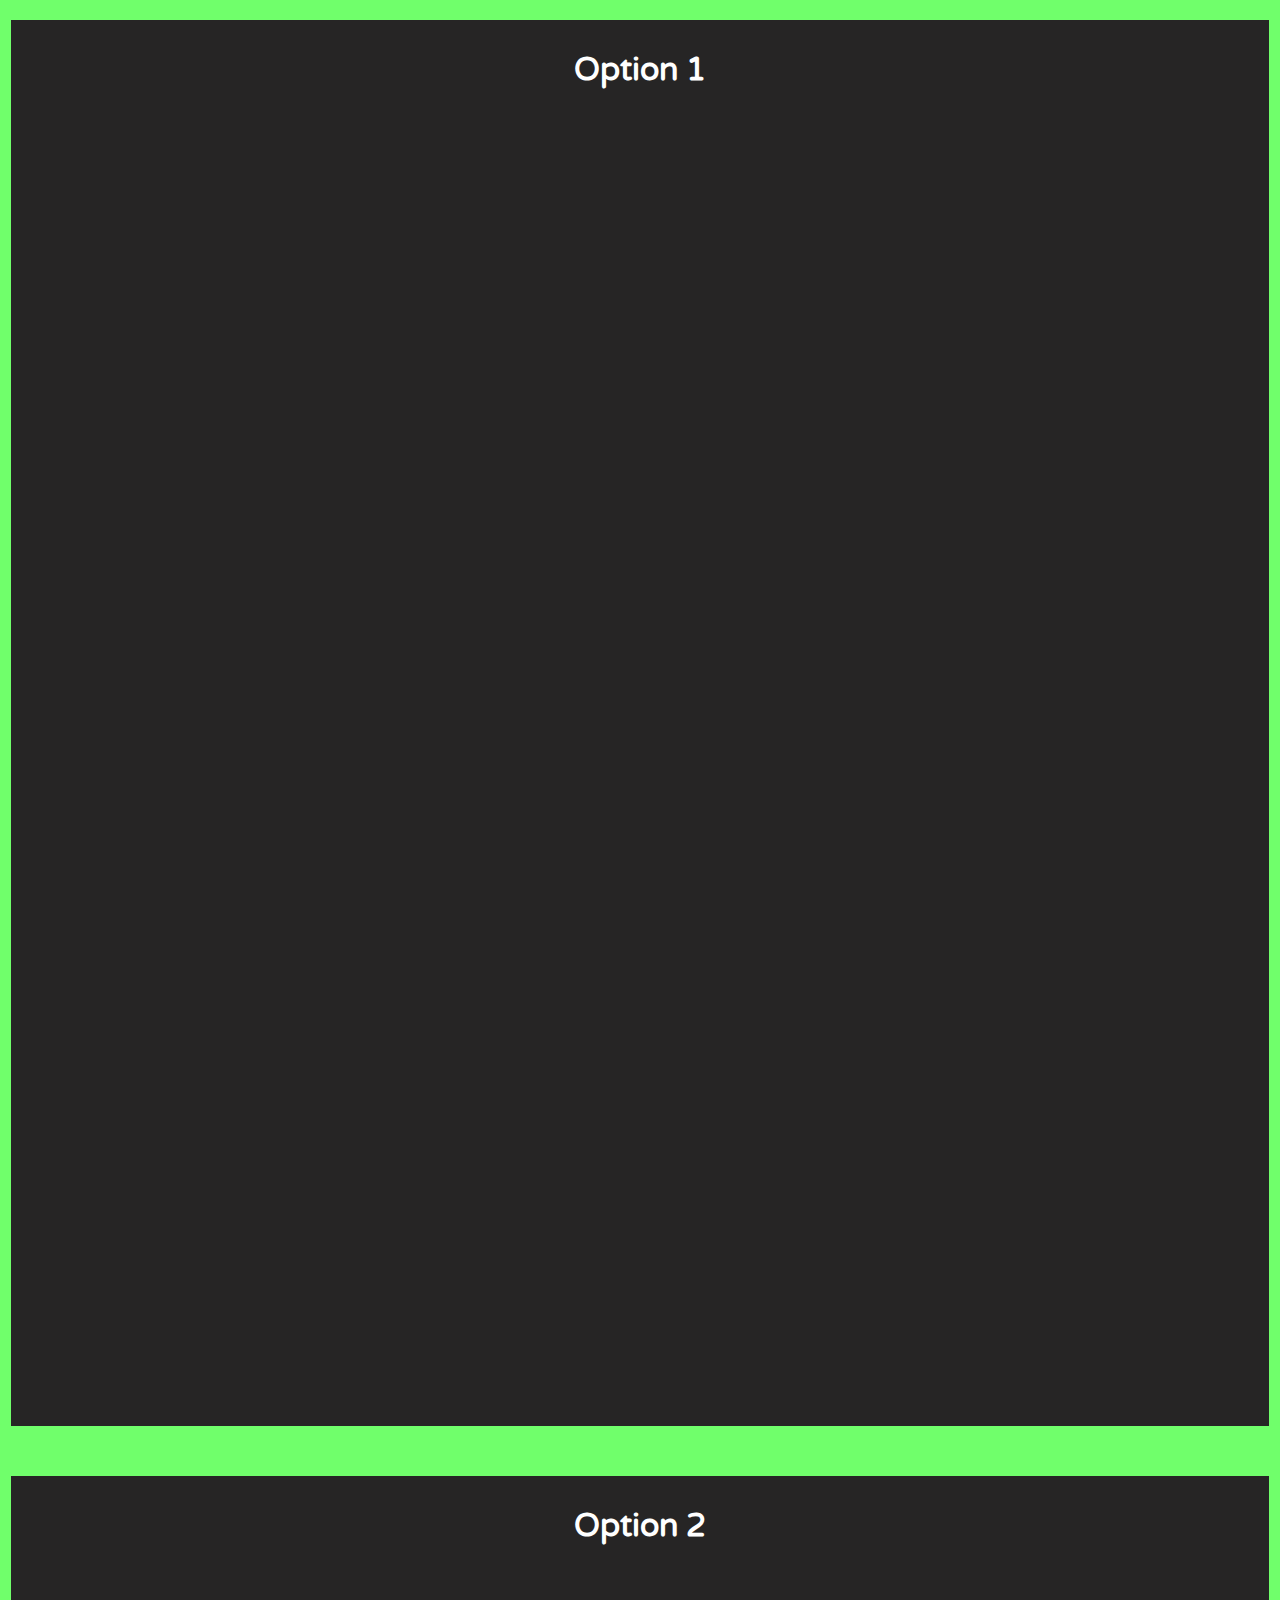
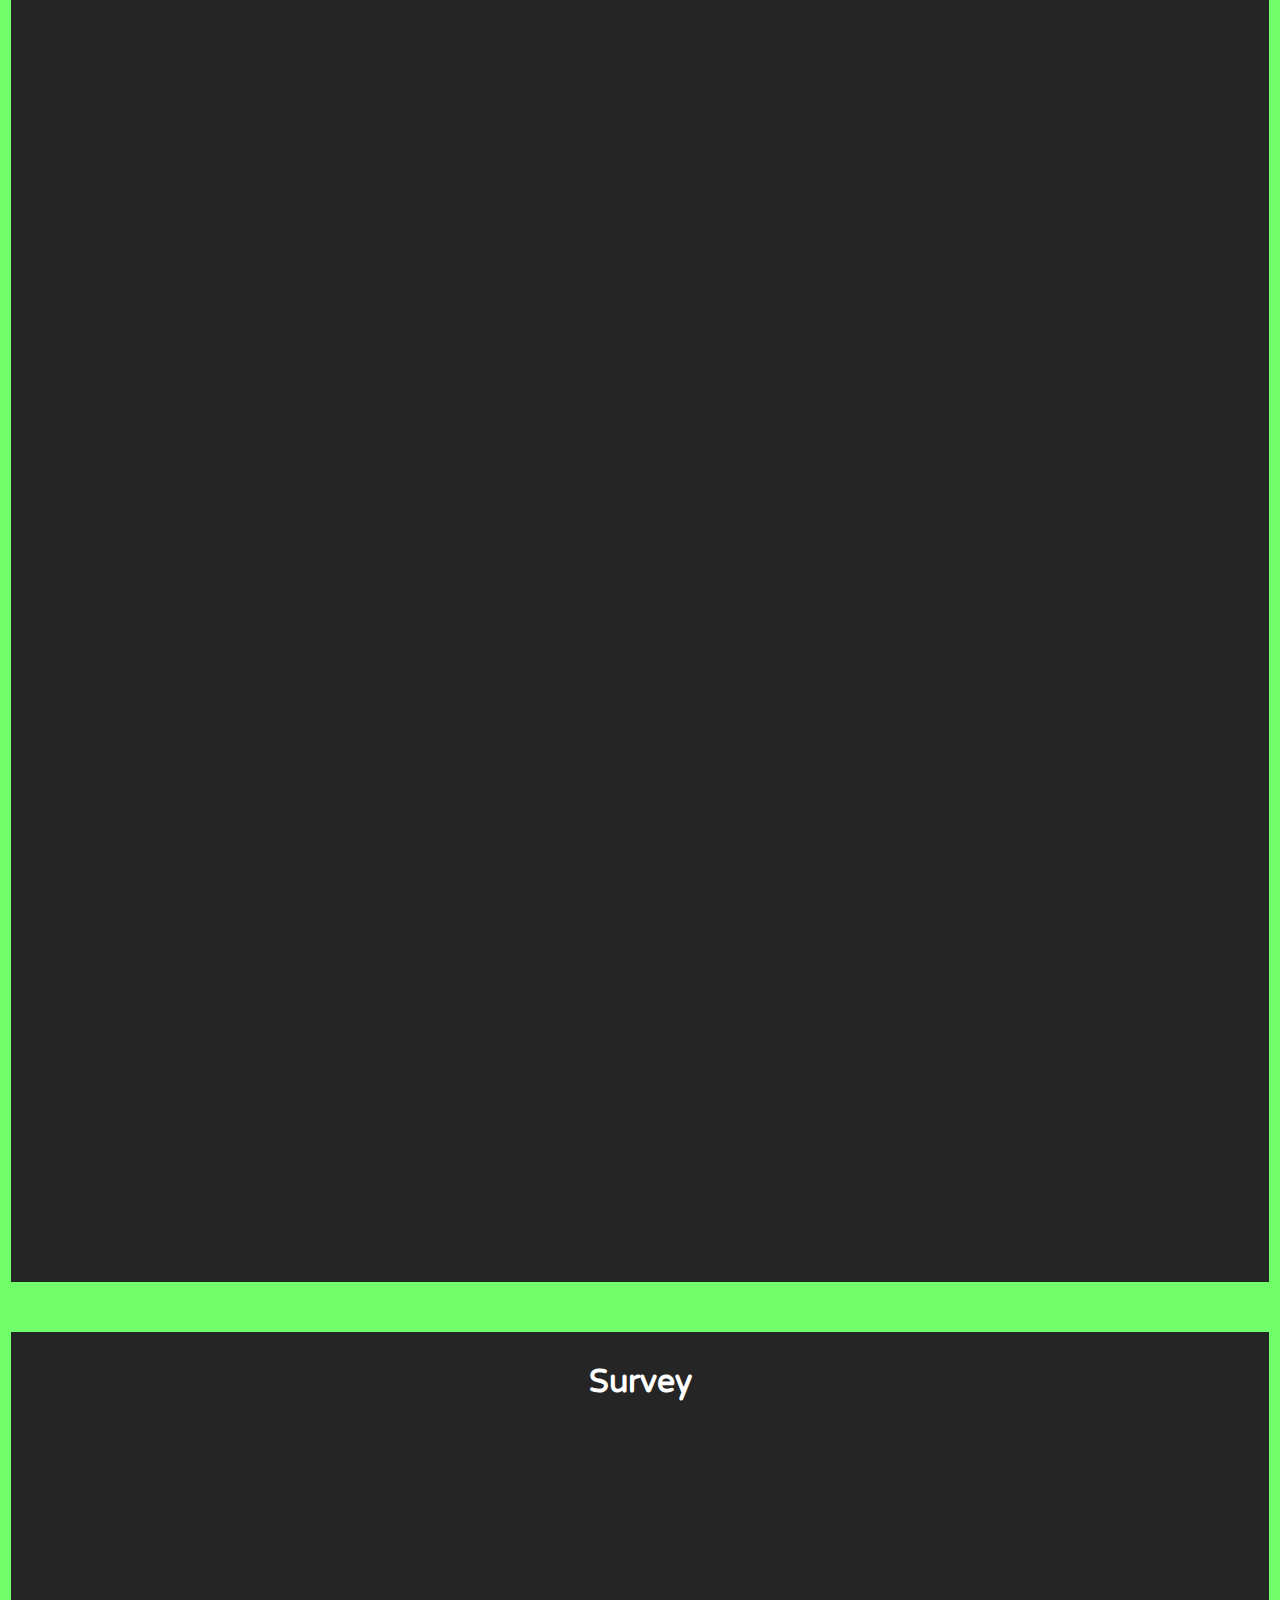
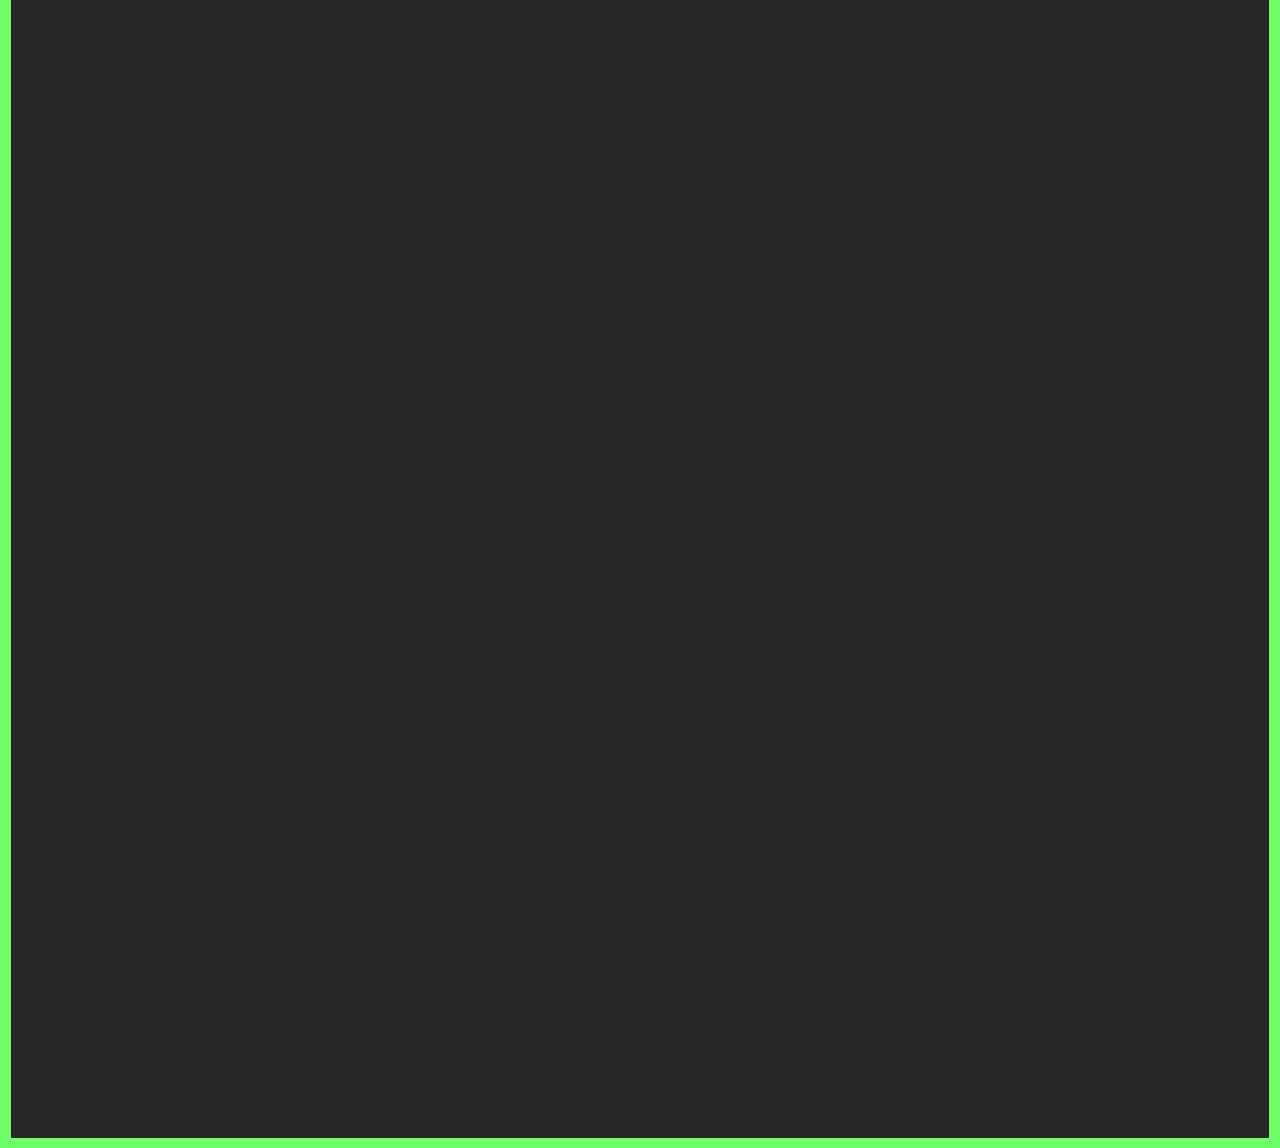
==== Survey.html @ 40f03c37 "5" ====
<!DOCTYPE html>
<html lang="en">
<head>
    <meta charset="UTF-8"/>
    <meta name="viewport" content="width=device-width">
    <link href="https://fonts.googleapis.com/css?family=Varela+Round&display=swap" rel="stylesheet">
    <title>Survey</title>
    <link rel="stylesheet" href="style.css">
</head>
<body>
<div class="container">
    <h1 margin-bottom="30px">Option 1</h1>
    <iframe height="1300px" frameborder="0" marginheight="0" marginwidth="0" margin-bottom="30%" src="https://dimaaltahir.github.io/a2experiment" name="myFrame">Loading...</iframe>
</div>

<br>

<div class="container">
    <h1 margin-bottom="30px">Option 2</h1>
    <iframe height="1300px" frameborder="0" marginheight="0" marginwidth="0" margin-bottom="30%" src="https://dimaaltahir.github.io/a2experiment1" name="myFrame">Loading...</iframe>
</div>

<br>

<div class="container">
    <h1 margin-bottom="30px">Survey</h1>
    <iframe height="1300px" frameborder="0" marginheight="0" marginwidth="0" margin-bottom="30%" src="https://docs.google.com/forms/d/e/1FAIpQLSfXjYRR8RNZg-0JL0l2yMdkjXeBXDRnUBycqafUMtczqeN0Uw/viewform?embedded=true">Loading...</iframe>
</div>


</body>
</html>
---- style.css ----
body{
    background: rgb(243,246,255);
    background: radial-gradient(circle, #70ff6b 0%, #70ff6b 100%);
    font-family:Varela Round;
    color: white;
    text-align: justify;
}

.framed{
}

h1{
    font-family:Varela Round;
    font-weight: bolder;
    text-align: center;
}

iframe{
    width: 100%;
}

.containerD{
    background-color: #262525;
    padding:10px;
    margin: auto;
    margin-bottom: 20px;
}

.container{
    text-align: center;
    background-color: #262525;
    padding:10px;
    margin: auto;
    margin-bottom: 10px;
    margin-top: 20px;
    width: 98%;
}

.main{
    width: 60%;
    margin-left: auto;
    margin-right: auto;
}
ul{
    text-align: left;
}

.btn {
    cursor: pointer;
    background-color: #70ff6b;
    color: #262525;
    font-size: 100%;
    text-align: center;
    border: none;
    display: inline-block;
    padding:5px;
    width: 50%;
    height: 50px;
    margin-right: auto;
    margin-left: auto;
}

.btn:hover{
    background-color: white;
    color: #262525;
}

@media
only screen and (max-width: 760px),
(min-device-width: 768px) and (max-device-width: 1024px)  {
    .main{
        width: 100%;
    }
    .containerD{
        width: 95%;
    }
    .container{
        width: 90%;
    }
}
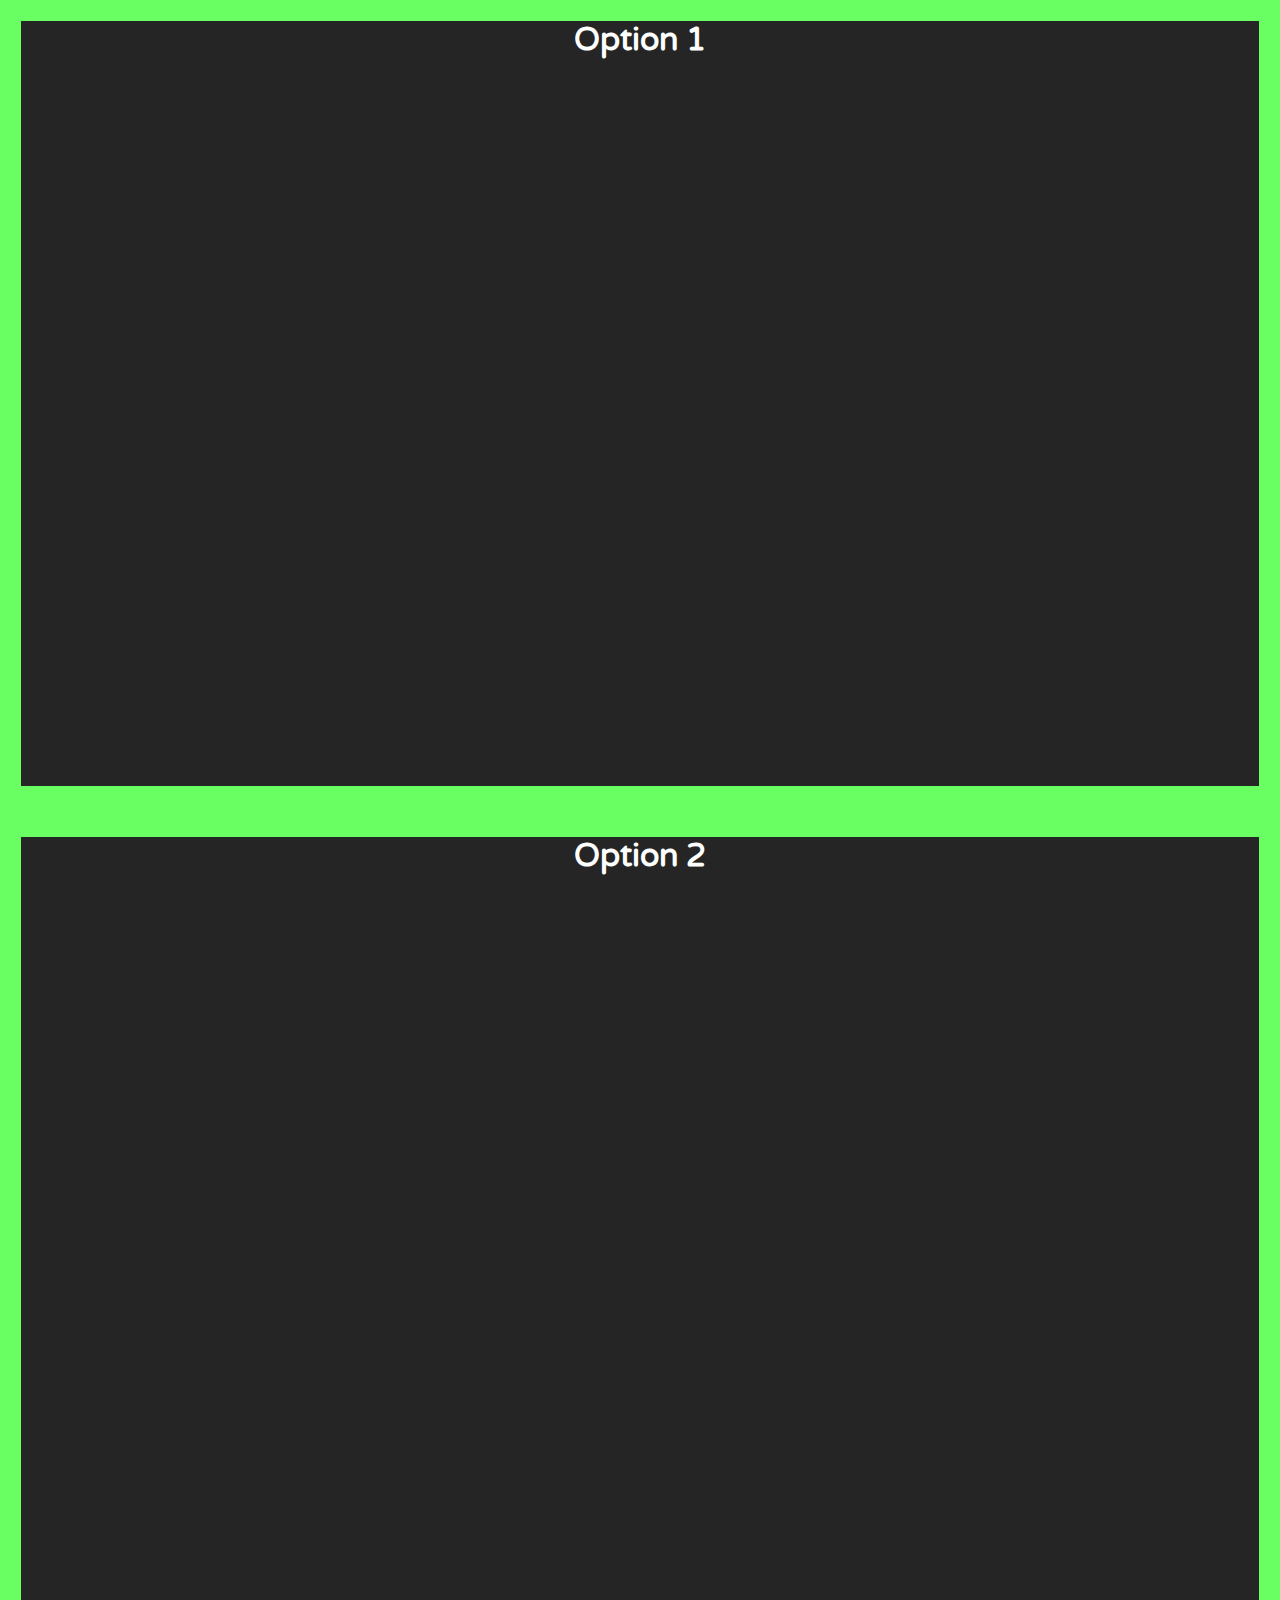
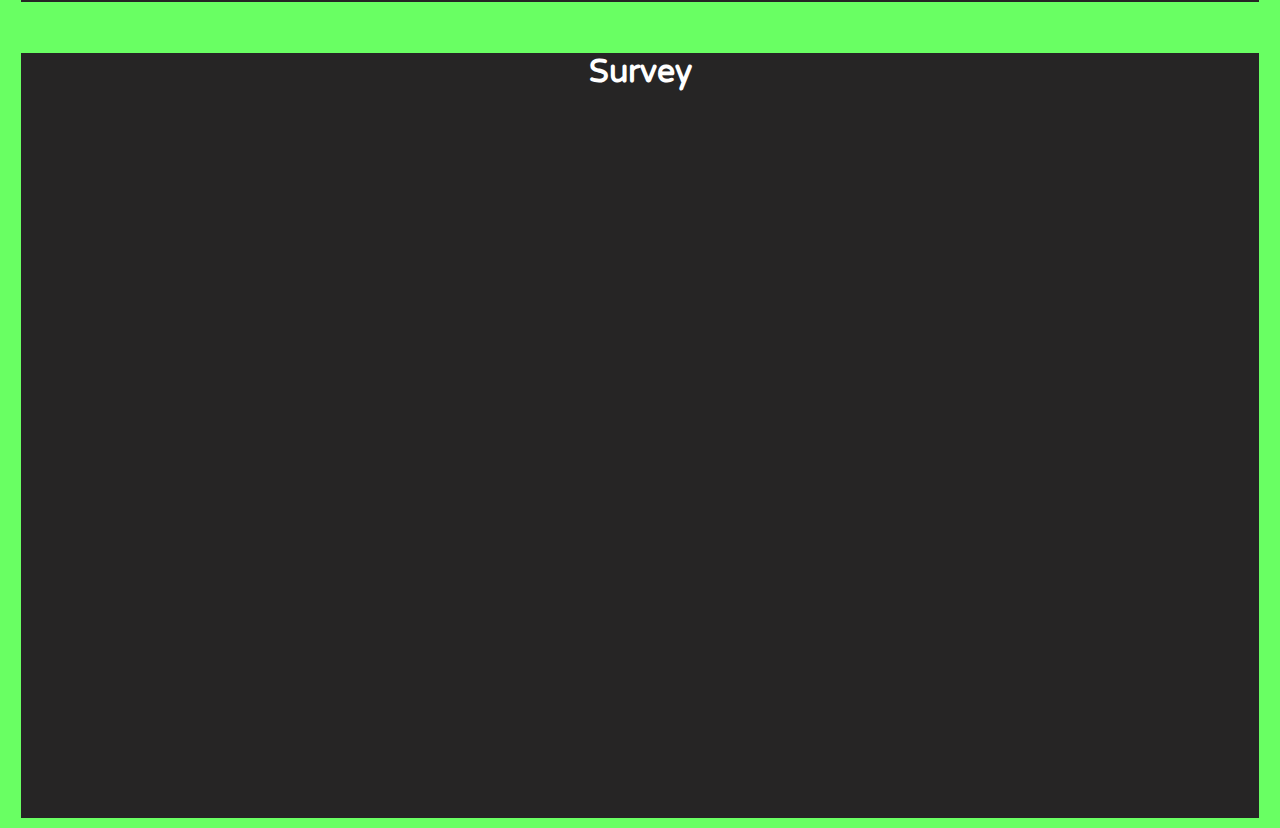
==== commit 0ba16d2d: "done?" ====
--- a/Survey.html
+++ b/Survey.html
@@ -10,21 +10,21 @@
 <body>
 <div class="container">
     <h1 margin-bottom="30px">Option 1</h1>
-    <iframe height="1300px" frameborder="0" marginheight="0" marginwidth="0" margin-bottom="30%" src="https://dimaaltahir.github.io/a2experiment" name="myFrame">Loading...</iframe>
+    <iframe height="700px" frameborder="0" marginheight="0" marginwidth="0" margin-bottom="30%" src="https://dimaaltahir.github.io/a2experiment" name="myFrame">Loading...</iframe>
 </div>
 
 <br>
 
 <div class="container">
     <h1 margin-bottom="30px">Option 2</h1>
-    <iframe height="1300px" frameborder="0" marginheight="0" marginwidth="0" margin-bottom="30%" src="https://dimaaltahir.github.io/a2experiment1" name="myFrame">Loading...</iframe>
+    <iframe height="700px" frameborder="0" marginheight="0" marginwidth="0" margin-bottom="30%" src="https://dimaaltahir.github.io/a2experiment1" name="myFrame">Loading...</iframe>
 </div>
 
 <br>
 
 <div class="container">
     <h1 margin-bottom="30px">Survey</h1>
-    <iframe height="1300px" frameborder="0" marginheight="0" marginwidth="0" margin-bottom="30%" src="https://docs.google.com/forms/d/e/1FAIpQLSfXjYRR8RNZg-0JL0l2yMdkjXeBXDRnUBycqafUMtczqeN0Uw/viewform?embedded=true">Loading...</iframe>
+    <iframe height="700px" frameborder="0" marginheight="0" marginwidth="0" margin-bottom="30%" src="https://docs.google.com/forms/d/e/1FAIpQLSfXjYRR8RNZg-0JL0l2yMdkjXeBXDRnUBycqafUMtczqeN0Uw/viewform?embedded=true">Loading...</iframe>
 </div>
 
 
--- a/style.css
+++ b/style.css
@@ -1,35 +1,22 @@
 body{
-    background: rgb(243,246,255);
-    background: radial-gradient(circle, #70ff6b 0%, #70ff6b 100%);
+    background: #69ff63;
     font-family:Varela Round;
     color: white;
     text-align: justify;
 }
 
-.framed{
-}
-
 h1{
-    font-family:Varela Round;
     font-weight: bolder;
     text-align: center;
 }
 
 iframe{
-    width: 100%;
-}
-
-.containerD{
-    background-color: #262525;
-    padding:10px;
-    margin: auto;
-    margin-bottom: 20px;
+    width: 98%;
 }
 
 .container{
     text-align: center;
     background-color: #262525;
-    padding:10px;
     margin: auto;
     margin-bottom: 10px;
     margin-top: 20px;
@@ -47,7 +34,7 @@
 
 .btn {
     cursor: pointer;
-    background-color: #70ff6b;
+    background-color: #69ff63;
     color: #262525;
     font-size: 100%;
     text-align: center;
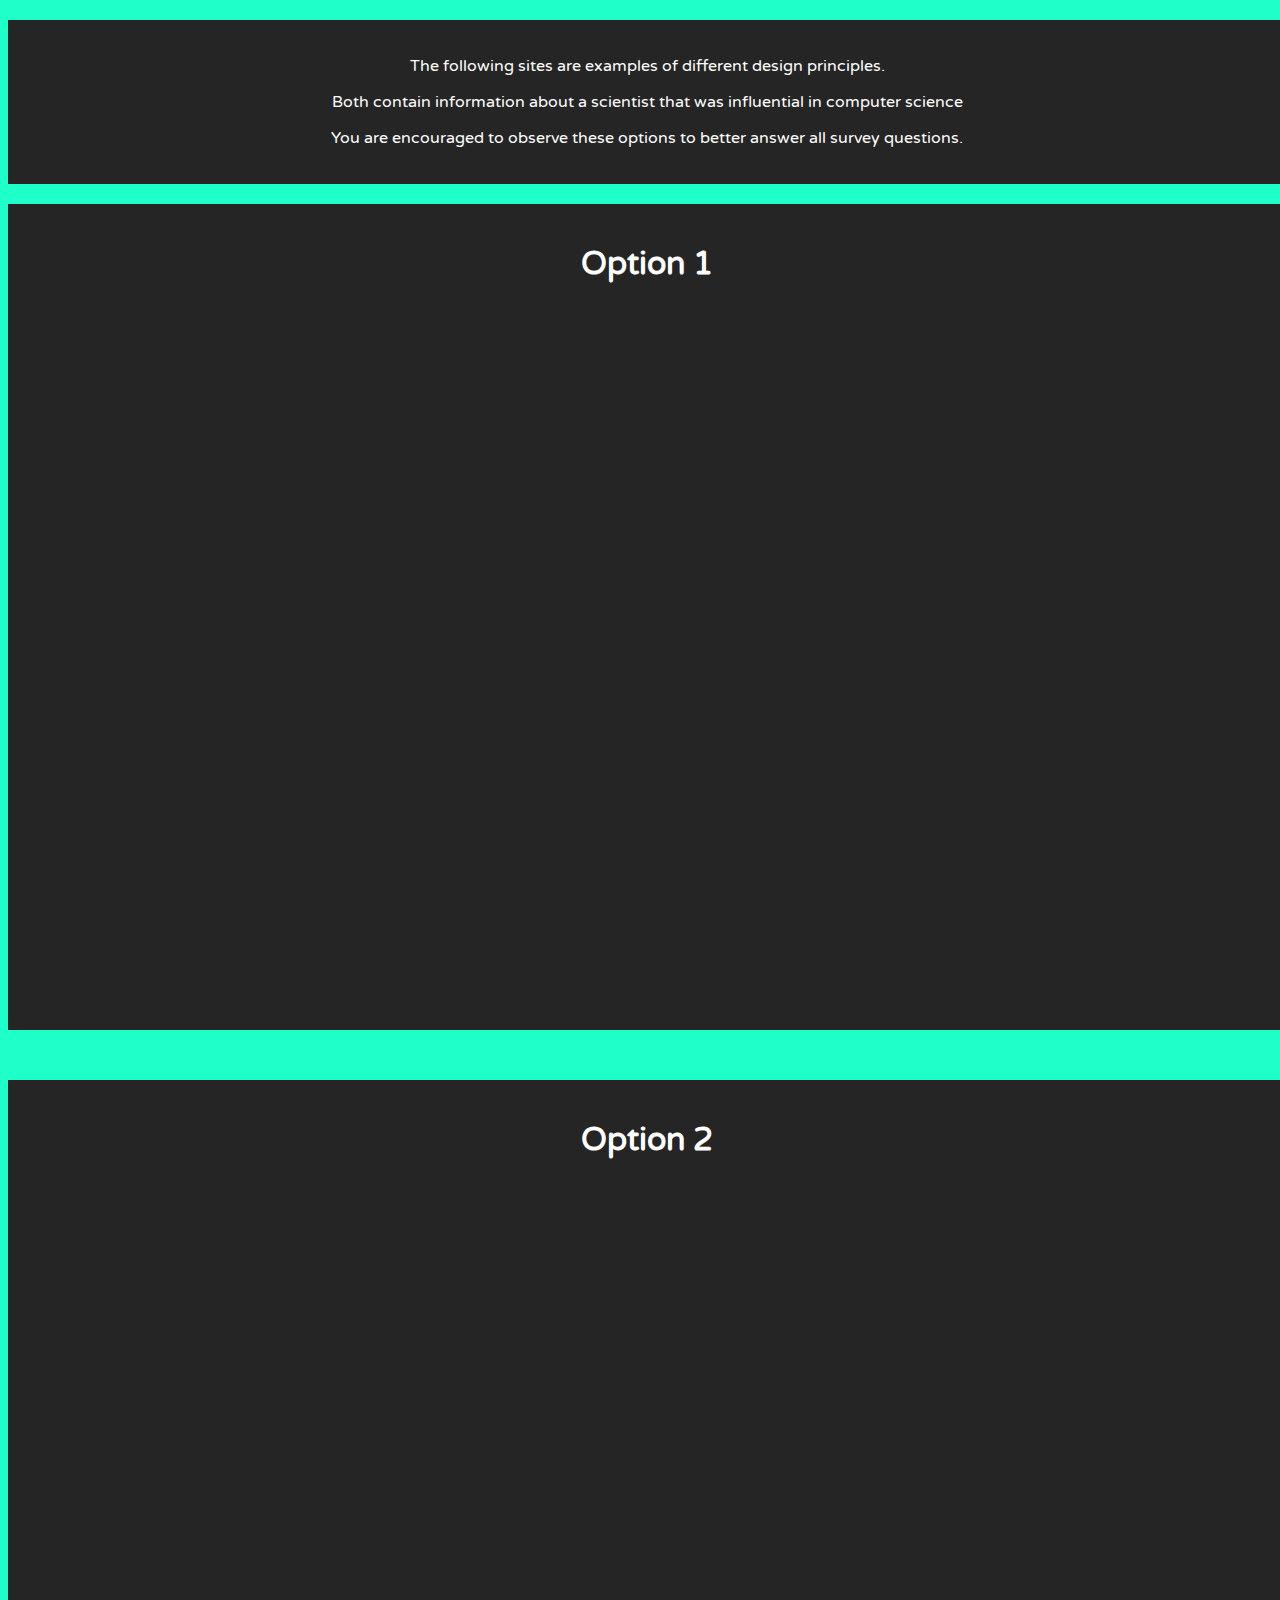
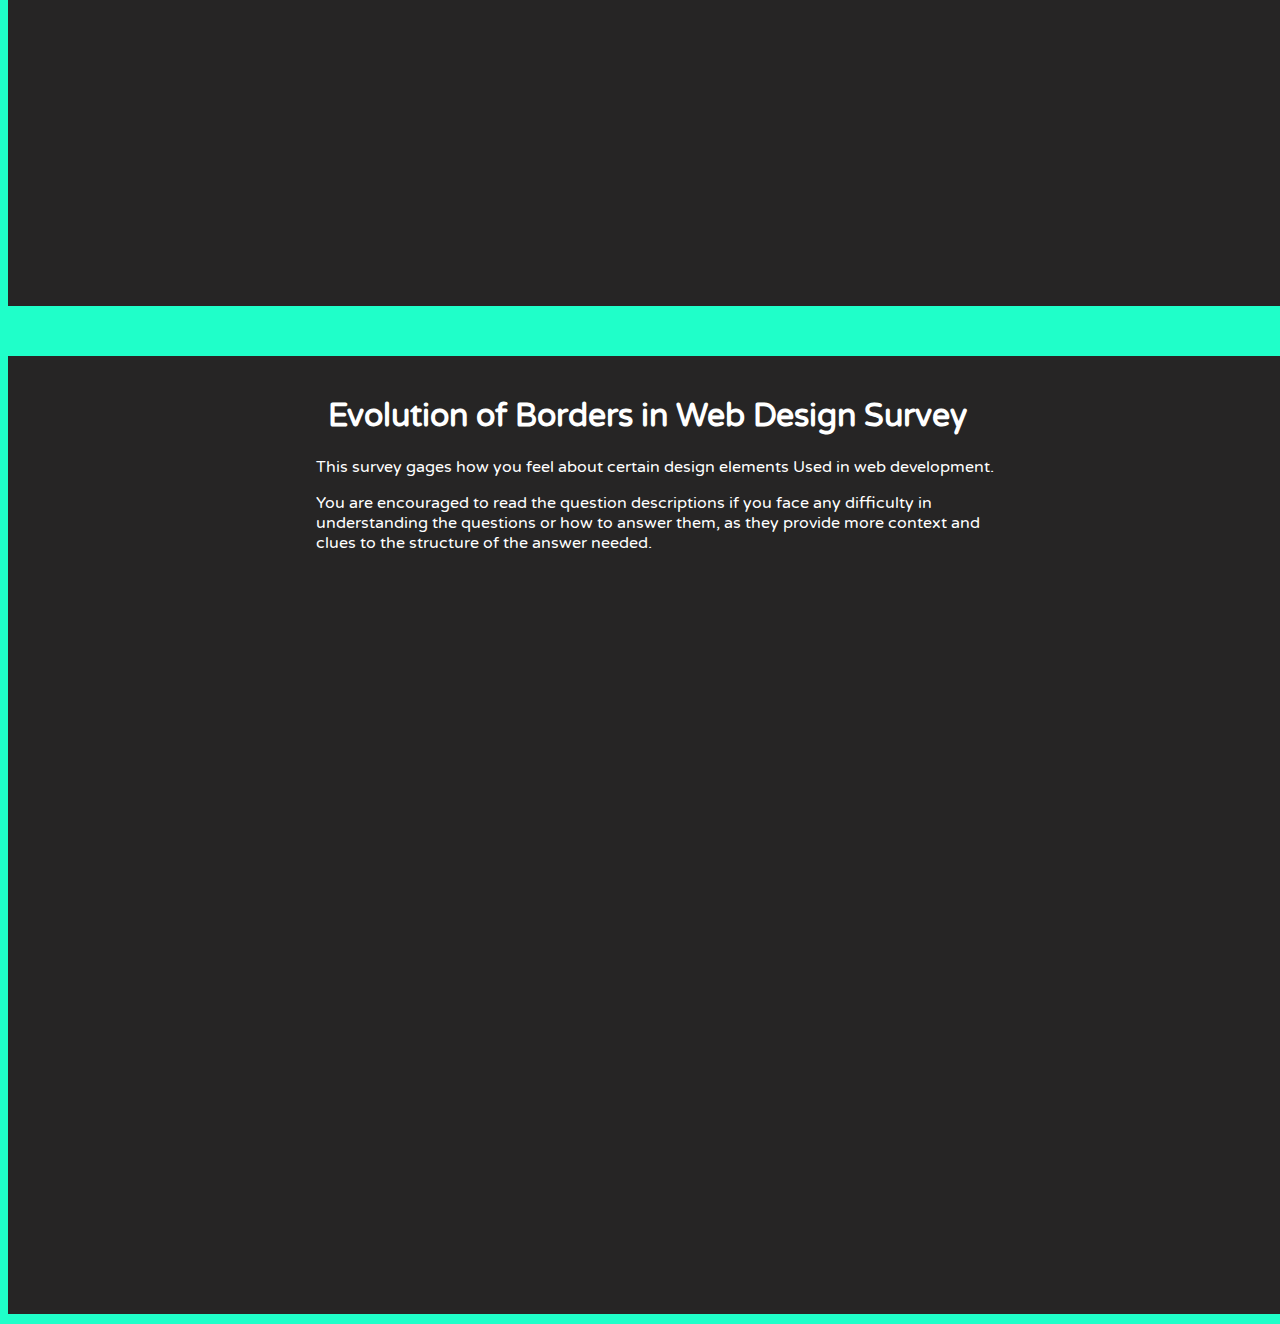
==== commit fab38353: "done fr?" ====
--- a/Survey.html
+++ b/Survey.html
@@ -8,6 +8,16 @@
     <link rel="stylesheet" href="style.css">
 </head>
 <body>
+<div class="container">
+    <div class="talking" >
+        <p>The following sites are examples of different design principles.</p>
+        <p>Both contain information about a scientist that was influential in computer science</p>
+
+        <p>You are encouraged to observe these options to better answer all survey questions.</p>
+
+    </div>
+</div>
+
 <div class="container">
     <h1 margin-bottom="30px">Option 1</h1>
     <iframe height="700px" frameborder="0" marginheight="0" marginwidth="0" margin-bottom="30%" src="https://dimaaltahir.github.io/a2experiment" name="myFrame">Loading...</iframe>
@@ -23,7 +33,19 @@
 <br>
 
 <div class="container">
-    <h1 margin-bottom="30px">Survey</h1>
+    <h1 margin-bottom="30px">Evolution of Borders in Web Design Survey</h1>
+    <div class="talking">
+        <ul>
+            <p style="margin-bottom: 10px;">
+                This survey gages how you feel about certain design elements Used in web development.
+            </p>
+            <p style="margin-bottom: 10px;">
+                You are encouraged to read the question descriptions if you face any difficulty in understanding the questions or how to answer them,
+                as they provide more context and clues to the structure of the answer needed.
+            </p>
+        </ul>
+    </div>
+    <br>
     <iframe height="700px" frameborder="0" marginheight="0" marginwidth="0" margin-bottom="30%" src="https://docs.google.com/forms/d/e/1FAIpQLSfXjYRR8RNZg-0JL0l2yMdkjXeBXDRnUBycqafUMtczqeN0Uw/viewform?embedded=true">Loading...</iframe>
 </div>
 
--- a/style.css
+++ b/style.css
@@ -1,22 +1,38 @@
 body{
-    background: #69ff63;
+    background: #1fffc9;
     font-family:Varela Round;
     color: white;
     text-align: justify;
 }
 
+.highlight{
+    color: #1fffc9;
+}
+
+.talking{
+    width: 60%;
+    margin-right: auto;
+    margin-left: auto;
+}
+
+li.talking{
+    margin-bottom: 3px;
+}
+
 h1{
+    font-family:Varela Round;
     font-weight: bolder;
     text-align: center;
 }
 
 iframe{
-    width: 98%;
+    width: 100%;
 }
 
 .container{
     text-align: center;
     background-color: #262525;
+    padding:20px;
     margin: auto;
     margin-bottom: 10px;
     margin-top: 20px;
@@ -34,7 +50,7 @@
 
 .btn {
     cursor: pointer;
-    background-color: #69ff63;
+    background-color: #1fffc9;
     color: #262525;
     font-size: 100%;
     text-align: center;
@@ -64,4 +80,10 @@
     .container{
         width: 90%;
     }
+
+    .talking{
+        width: 100%;
+        margin-right: auto;
+        margin-left: auto;
+    }
 }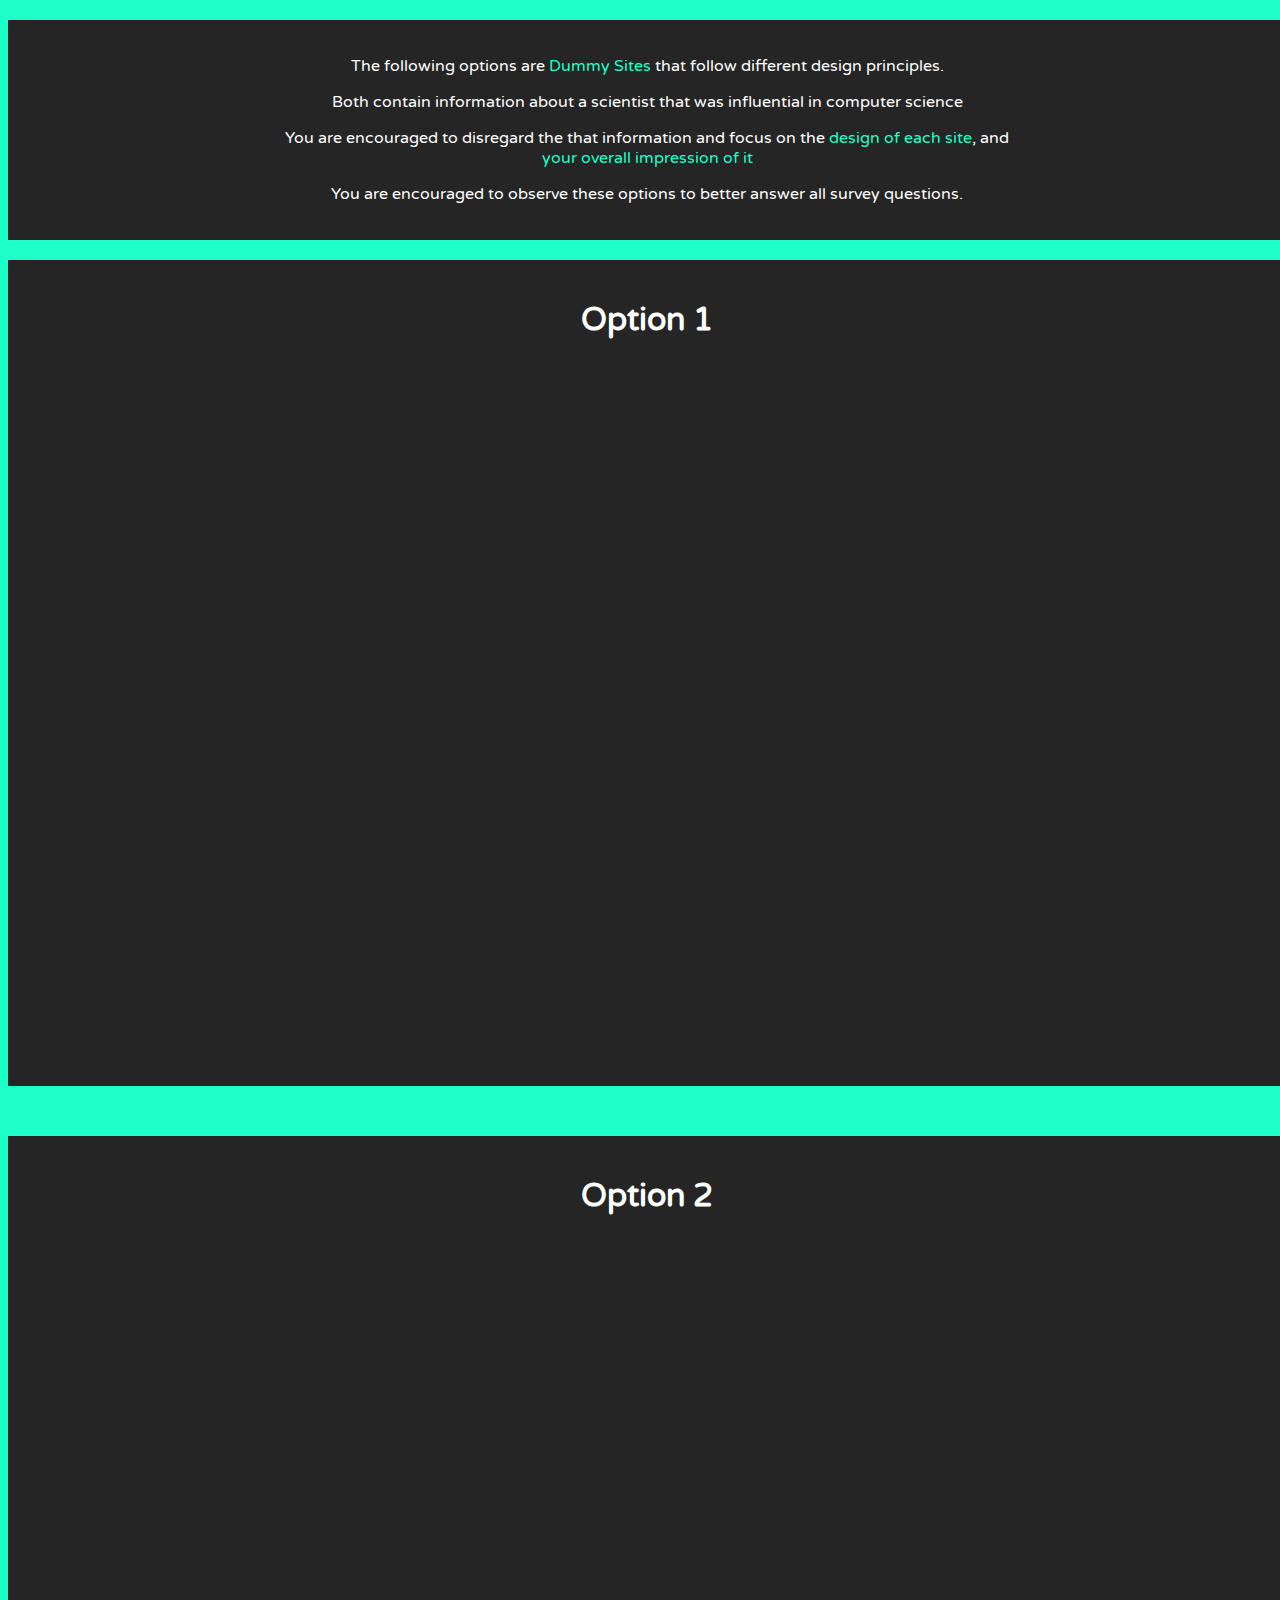
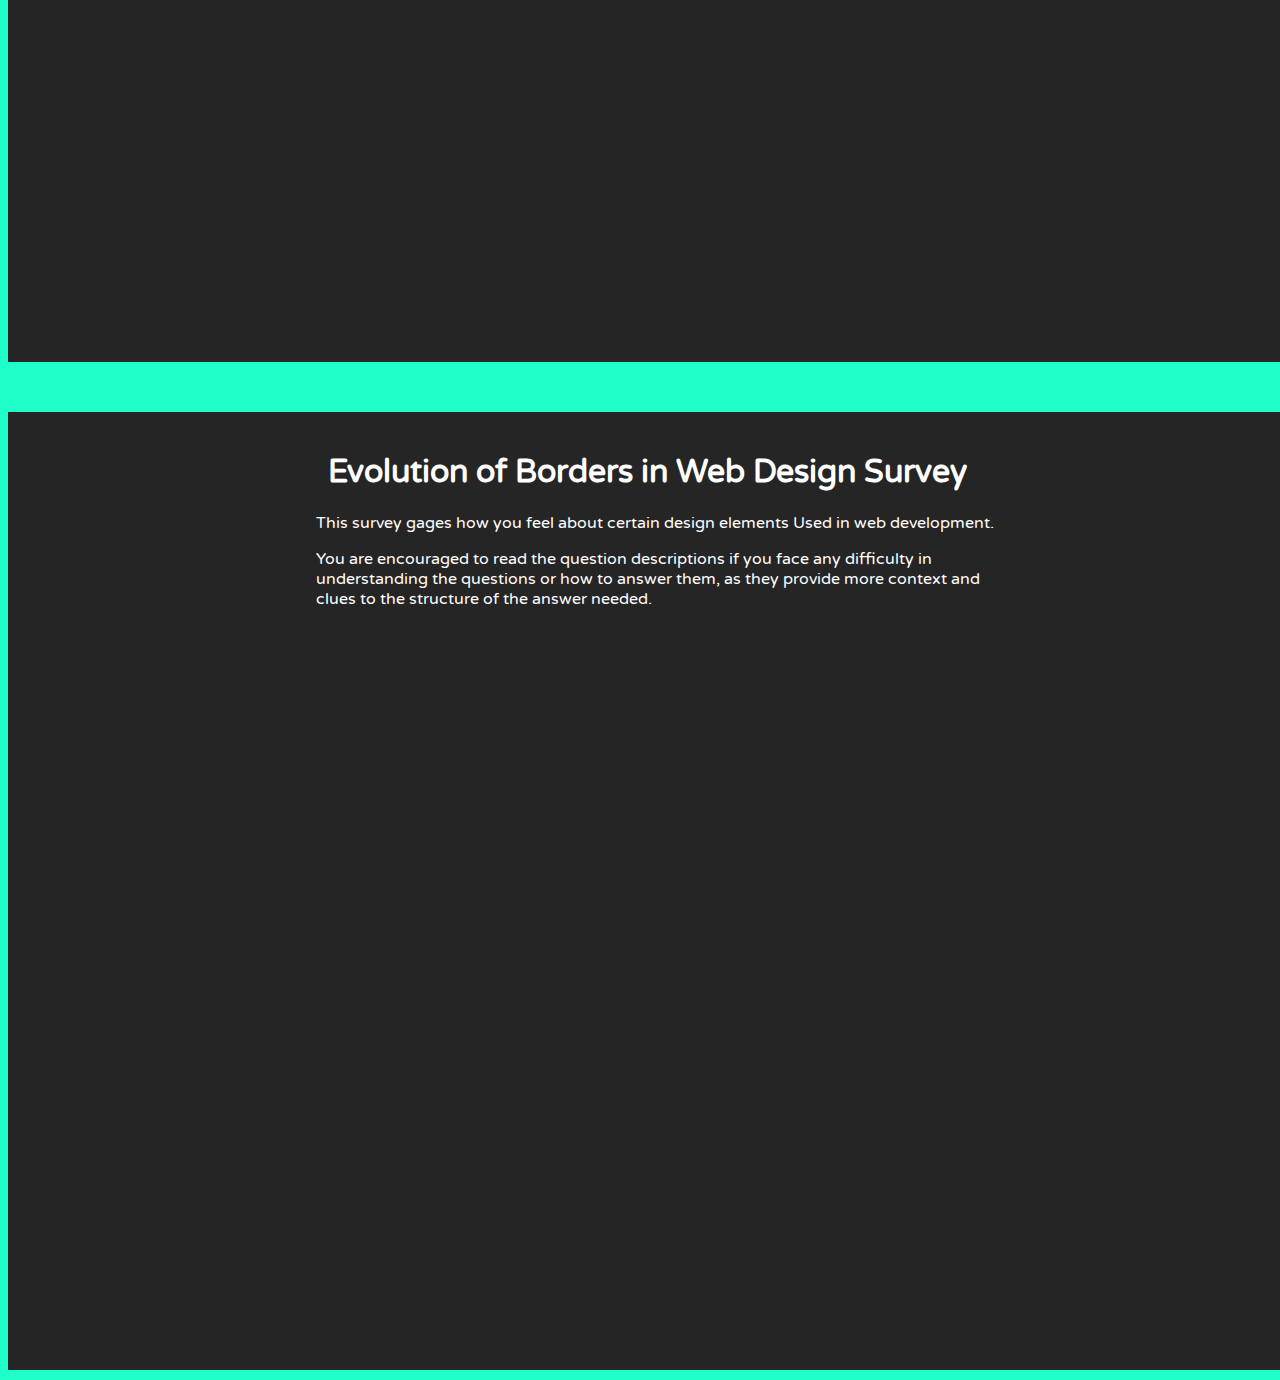
==== commit c1380f67: "done fr?" ====
--- a/Survey.html
+++ b/Survey.html
@@ -10,9 +10,9 @@
 <body>
 <div class="container">
     <div class="talking" >
-        <p>The following sites are examples of different design principles.</p>
+        <p>The following options are <span class="highlight">Dummy Sites</span> that follow different design principles.</p>
         <p>Both contain information about a scientist that was influential in computer science</p>
-
+        <p>You are encouraged to disregard the that information and focus on the <span class="highlight">design of each site</span>, and <span class="highlight">your overall impression of it</span></p>
         <p>You are encouraged to observe these options to better answer all survey questions.</p>
 
     </div>
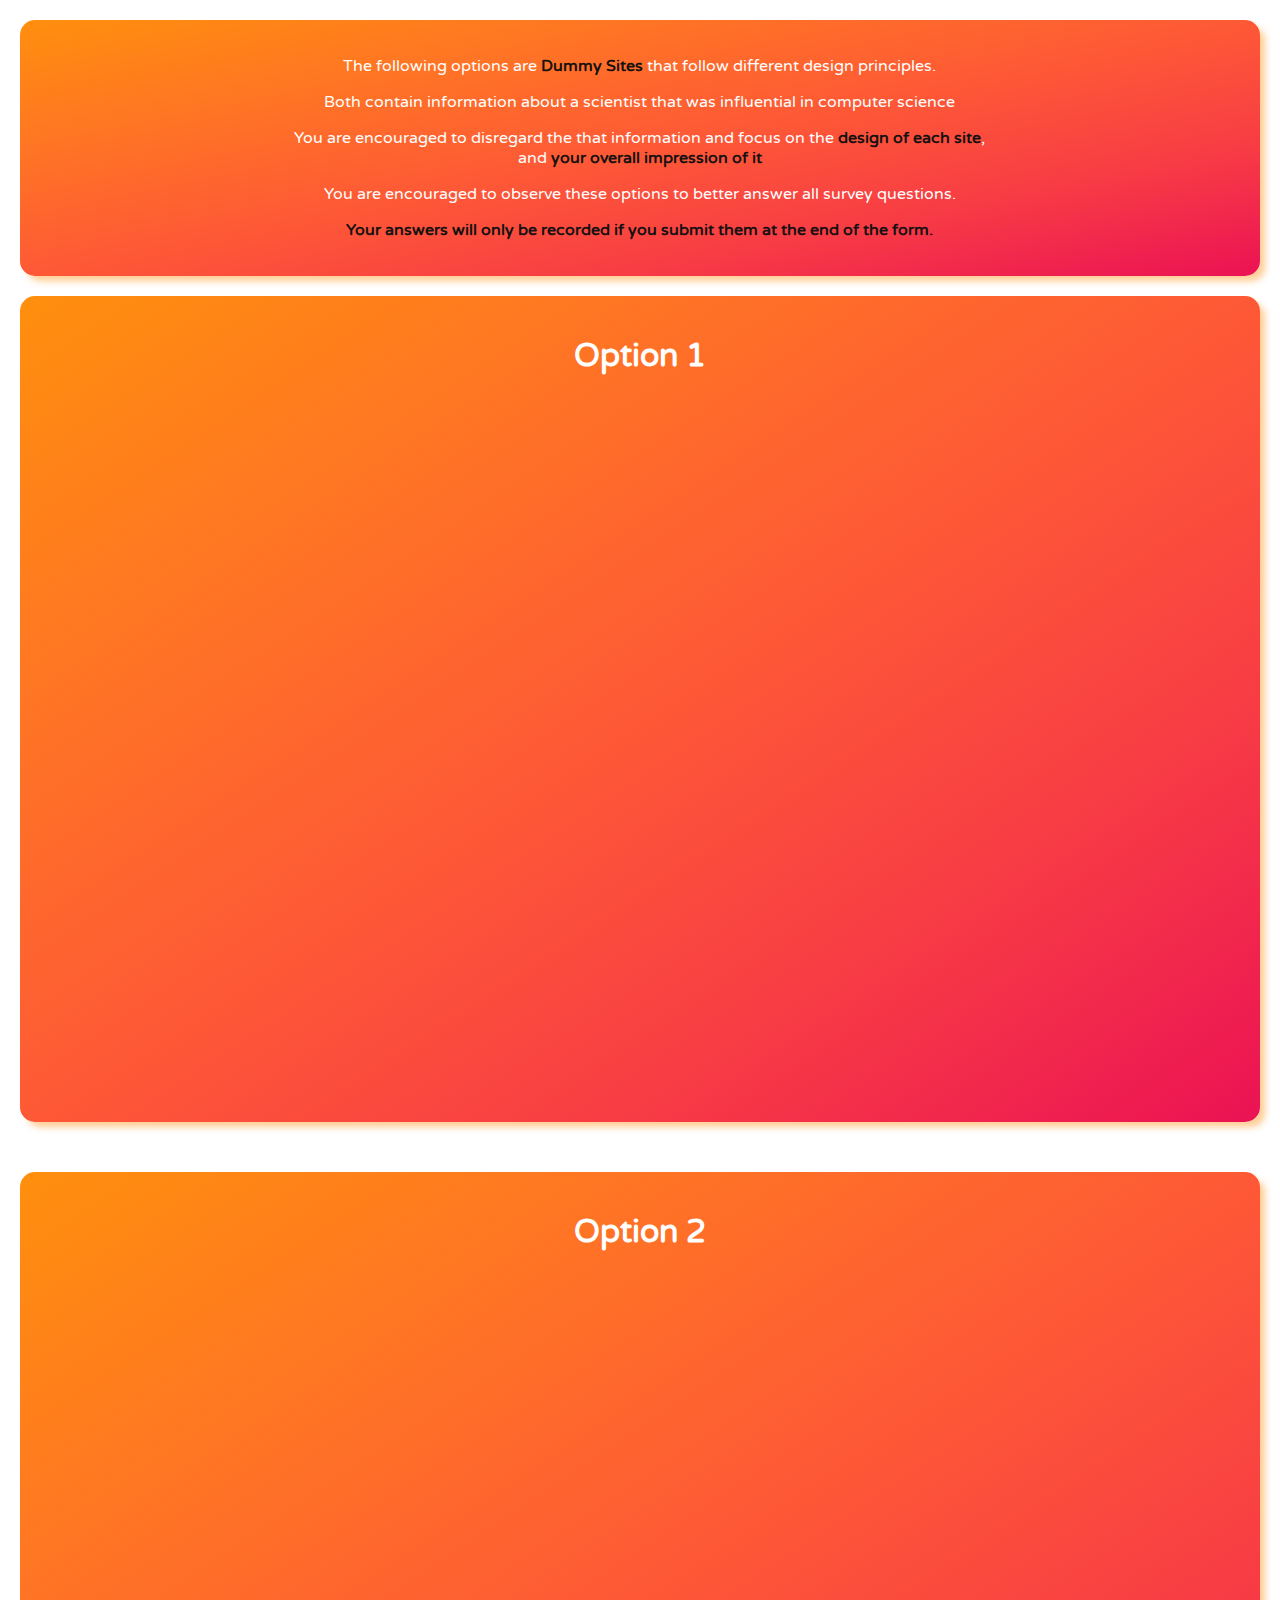
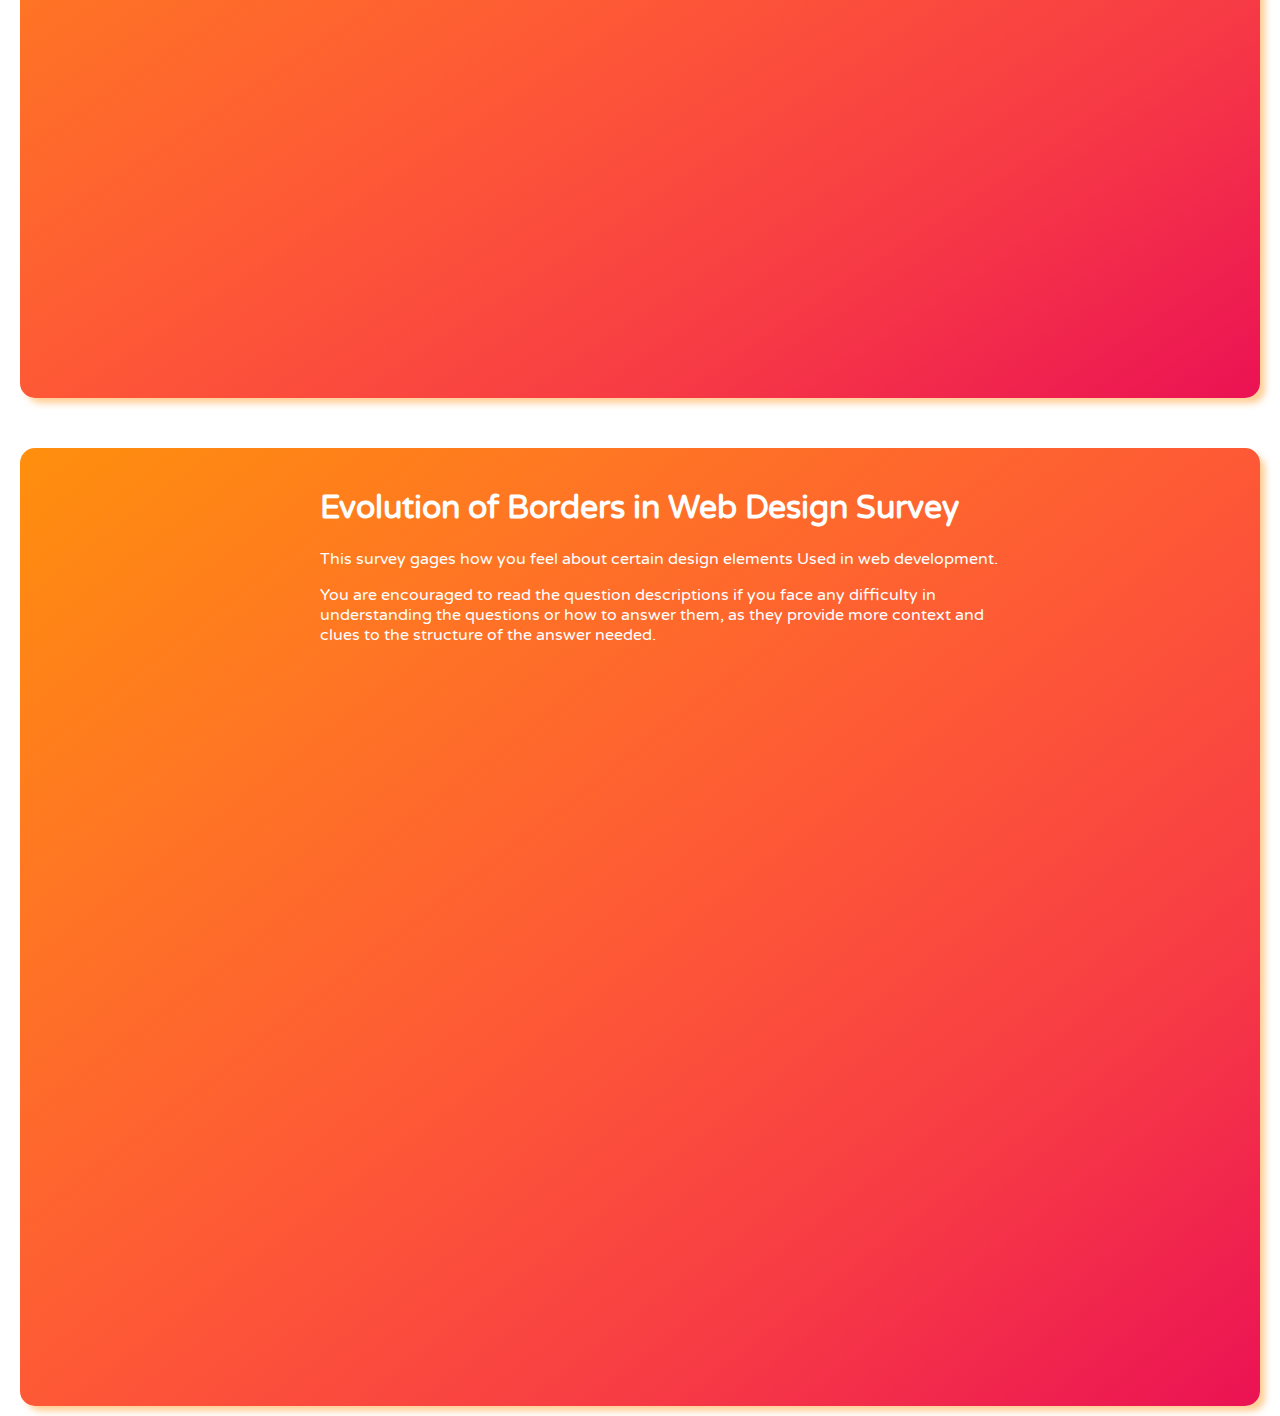
==== commit 5e56edf0: "gradients babeyyy!!!" ====
--- a/Survey.html
+++ b/Survey.html
@@ -9,11 +9,12 @@
 </head>
 <body>
 <div class="container">
-    <div class="talking" >
+    <div class="talking">
         <p>The following options are <span class="highlight">Dummy Sites</span> that follow different design principles.</p>
         <p>Both contain information about a scientist that was influential in computer science</p>
         <p>You are encouraged to disregard the that information and focus on the <span class="highlight">design of each site</span>, and <span class="highlight">your overall impression of it</span></p>
         <p>You are encouraged to observe these options to better answer all survey questions.</p>
+        <p class="highlight">Your answers will only be recorded if you submit them at the end of the form.</p>
 
     </div>
 </div>
--- a/style.css
+++ b/style.css
@@ -1,12 +1,13 @@
 body{
-    background: #1fffc9;
+    background: white;
     font-family:Varela Round;
     color: white;
     text-align: justify;
 }
 
 .highlight{
-    color: #1fffc9;
+    color: rgba(16, 16, 16, 0.98);
+    font-weight: bolder;
 }
 
 .talking{
@@ -30,9 +31,24 @@
 }
 
 .container{
+    border-radius: 15px;
     text-align: center;
-    background-color: #262525;
+    background-image: linear-gradient(to right bottom, #ff8f0d, #ff7524, #fe5936, #f73b45, #eb1254);
+    -webkit-box-shadow: 6px 6px 7px -1px rgba(255,143,13,0.45);
+    -moz-box-shadow: 6px 6px 7px -1px rgba(255,143,13,0.45);
+    box-shadow: 6px 6px 7px -1px rgba(255,143,13,0.45);
     padding:20px;
+    margin: auto;
+    margin-bottom: 10px;
+    margin-top: 20px;
+    width: 95%;
+}
+
+.h1container{
+    color: black;
+    font-weight: bolder;
+    border-radius: 15px;
+    padding:5px;
     margin: auto;
     margin-bottom: 10px;
     margin-top: 20px;
@@ -49,10 +65,13 @@
 }
 
 .btn {
+    border-radius: 15px;
     cursor: pointer;
-    background-color: #1fffc9;
+    background-image: linear-gradient(to right, white, #ff8f0d);
+    background-position: right center;
     color: #262525;
-    font-size: 100%;
+    font-family:Varela Round;
+    font-weight: bolder;
     text-align: center;
     border: none;
     display: inline-block;
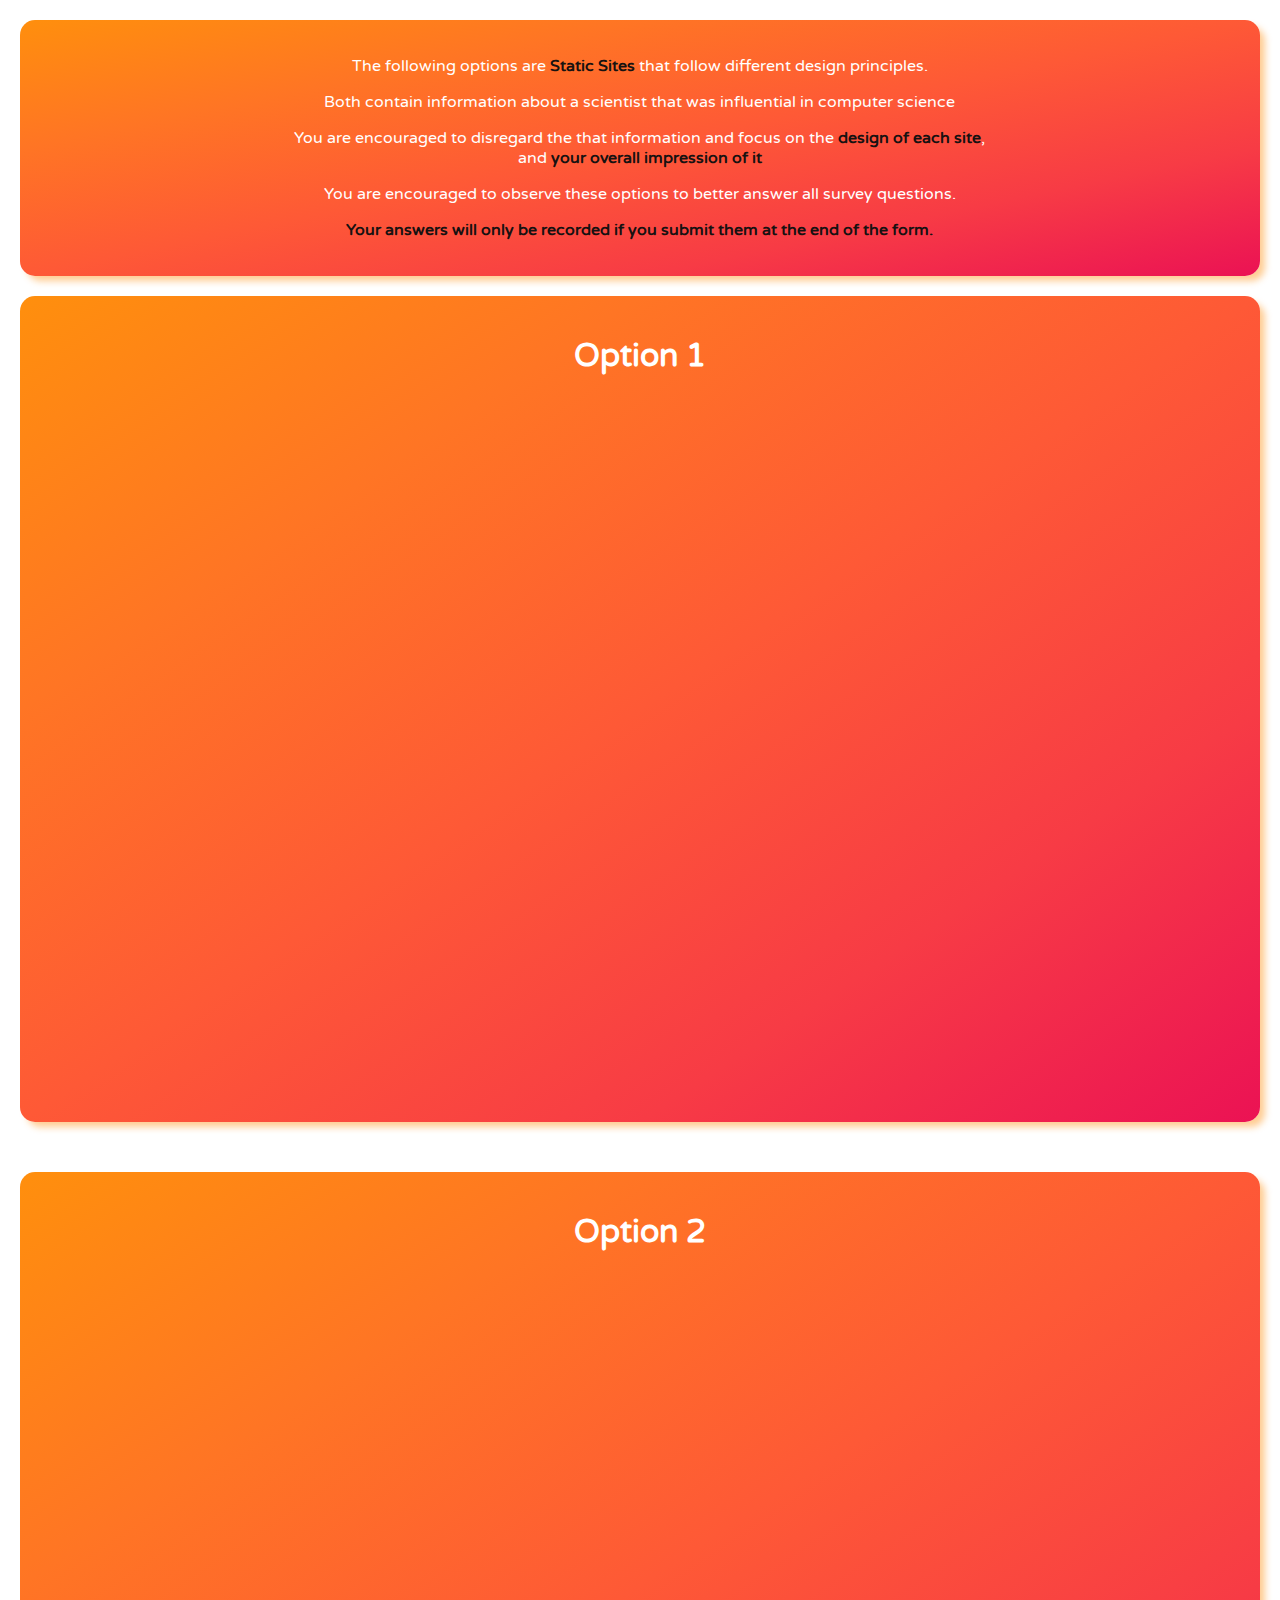
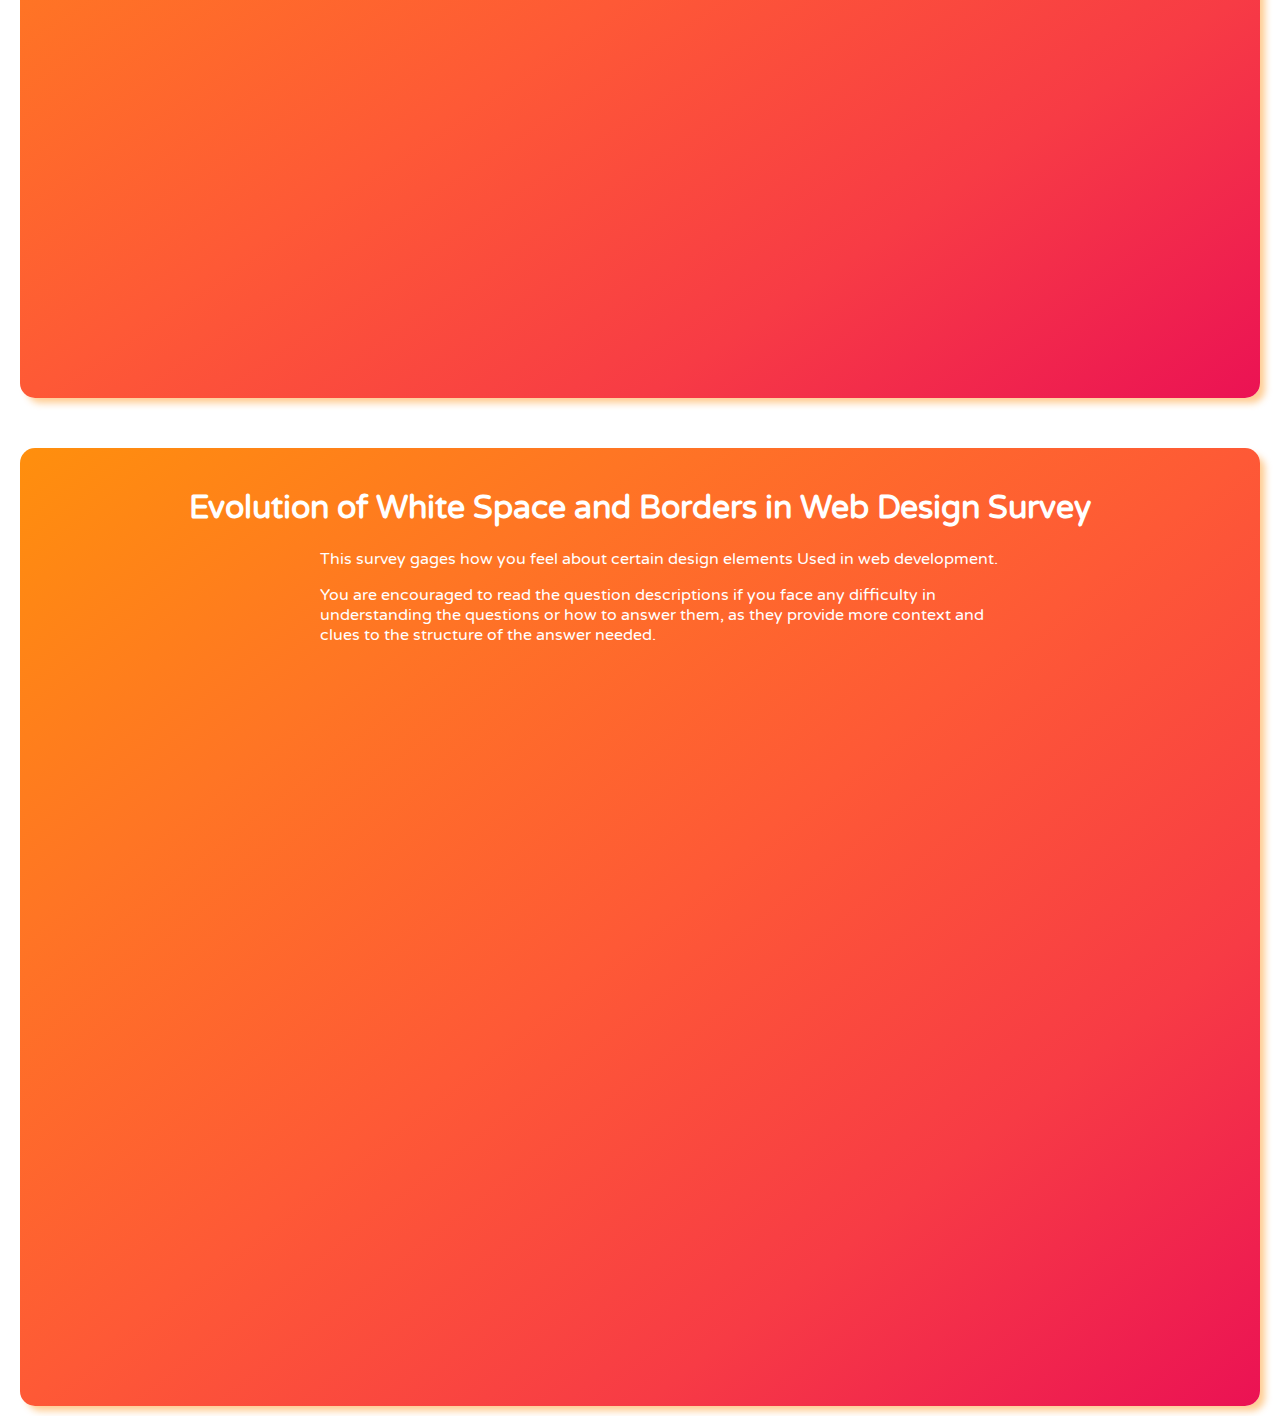
==== commit 61ba672d: "yy" ====
--- a/Survey.html
+++ b/Survey.html
@@ -10,7 +10,7 @@
 <body>
 <div class="container">
     <div class="talking">
-        <p>The following options are <span class="highlight">Dummy Sites</span> that follow different design principles.</p>
+        <p>The following options are <span class="highlight">Static Sites</span> that follow different design principles.</p>
         <p>Both contain information about a scientist that was influential in computer science</p>
         <p>You are encouraged to disregard the that information and focus on the <span class="highlight">design of each site</span>, and <span class="highlight">your overall impression of it</span></p>
         <p>You are encouraged to observe these options to better answer all survey questions.</p>
@@ -34,7 +34,7 @@
 <br>
 
 <div class="container">
-    <h1 margin-bottom="30px">Evolution of Borders in Web Design Survey</h1>
+    <h1 margin-bottom="30px">Evolution of White Space and Borders in Web Design Survey</h1>
     <div class="talking">
         <ul>
             <p style="margin-bottom: 10px;">
